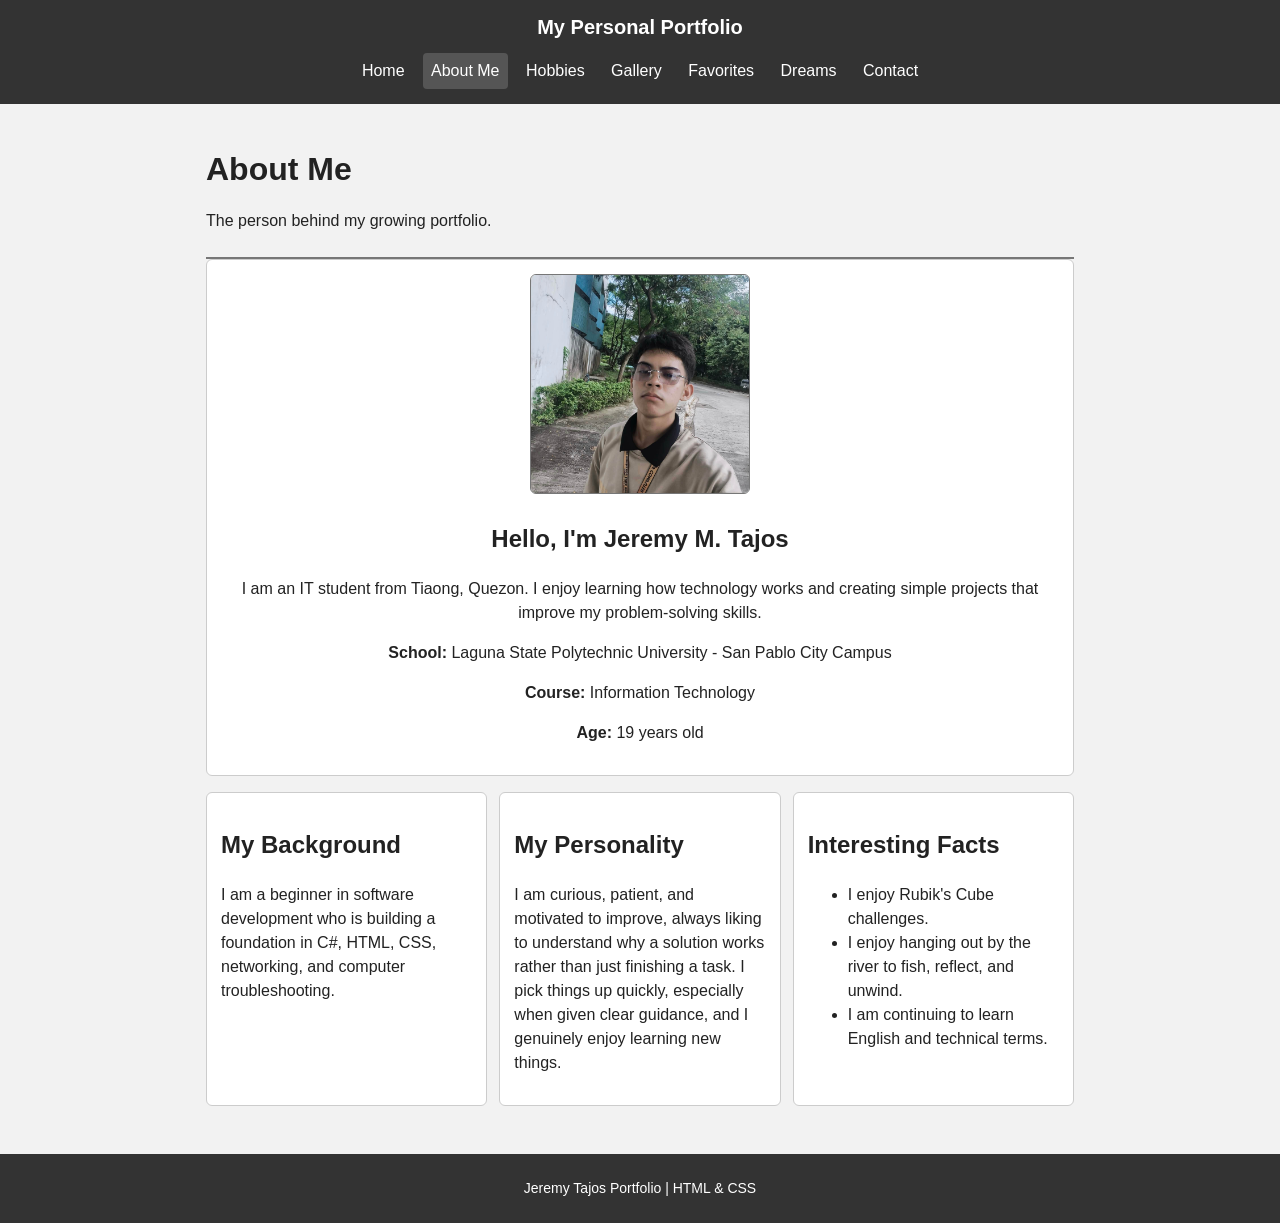
==== about.html @ f59afc8f "Add portfolio pages and gallery images" ====
<!DOCTYPE html>
<html lang="en">
<head>
  <meta charset="UTF-8">
  <meta name="viewport" content="width=device-width, initial-scale=1.0">
  <title>About Me | Jeremy Tajos</title>
  <link rel="stylesheet" href="index.css">
</head>
<body>
  <nav class="fornav" aria-label="Main navigation">
    <a href="index.html" class="mypersonalportfolio">My Personal Portfolio</a>
    <div class="stored">
      <a href="index.html">Home</a>
      <a class="active" href="about.html">About Me</a>
      <a href="hobbies.html">Hobbies</a>
      <a href="gallery.html">Gallery</a>
      <a href="favorites.html">Favorites</a>
      <a href="dreams.html">Dreams</a>
      <a href="contact.html">Contact</a>
    </div>
  </nav>

  <main class="mainpage">
    <header class="forheadername">
      <h1>About Me</h1>
      <p>The person behind my growing portfolio.</p>
    </header>

    <section class="foronecard mypicture">
      <img src="images/personalpic.jpg" alt="Portrait of Jeremy Tajos">
      <div>
        <h2>Hello, I'm Jeremy M. Tajos</h2>
        <p>I am an IT student from Tiaong, Quezon. I enjoy learning how technology works and creating simple projects that improve my problem-solving skills.</p>
        <p><strong>School:</strong> Laguna State Polytechnic University - San Pablo City Campus</p>
        <p><strong>Course:</strong> Information Technology</p>
        <p><strong>Age:</strong> 19 years old</p>
      </div>
    </section>

    <section class="aboutgrid" style="margin-top:16px;">
      <article class="foronecard">
        <h2>My Background</h2>
        <p>I am a beginner in software development who is building a foundation in C#, HTML, CSS, networking, and computer troubleshooting.</p>
      </article>
      <article class="foronecard">
        <h2>My Personality</h2>
        <p>I am curious, patient, and motivated to improve, always liking to understand why a solution works rather than just finishing a task. I pick things up quickly, especially when given clear guidance, and I genuinely enjoy learning new things.</p>
      </article>
      <article class="foronecard">
        <h2>Interesting Facts</h2>
        <ul>
          <li>I enjoy Rubik's Cube challenges.</li>
          <li>I enjoy hanging out by the river to fish, reflect, and unwind.</li>
          <li>I am continuing to learn English and technical terms.</li>
        </ul>
      </article>
    </section>
  </main>

  <footer class="footer"><p>Jeremy Tajos Portfolio | HTML & CSS</p></footer>
</body>
</html>
---- index.css ----
* {
  box-sizing: border-box;
}

body {
  margin: 0;
  background: #f2f2f2;
  color: #222222;
  font-family: Arial, sans-serif;
  line-height: 1.5;
}

.fornav {
  background: #333333;
  padding: 12px;
  text-align: center;
}

.mypersonalportfolio {
  display: block;
  color: #ffffff;
  font-size: 20px;
  font-weight: bold;
  text-decoration: none;
  margin-bottom: 8px;
}

.stored a {
  display: inline-block;
  color: #ffffff;
  margin: 3px;
  padding: 6px 8px;
  text-decoration: none;
  border-radius: 4px;
}

.stored a:hover,
.stored a.active {
  background: #555555;
}

.introname,
.forclickable,
.mainpage {
  max-width: 900px;
  margin: 20px auto;
  padding: 16px;
}

.introname {
  background: #ffffff;
  border: 1px solid #cccccc;
  border-radius: 6px;
  text-align: center;
}

.introname {
  display: grid;
  grid-template-columns: 220px 1fr;
  align-items: center;
  gap: 20px;
  text-align: left;
}

.forgridbox {
  display: grid;
  grid-template-columns: repeat(auto-fit, minmax(220px, 1fr));
  gap: 12px;
}

.specificfornav a {
  color: #333333;
  font-weight: bold;
}

.containit h1,
.forheadername h1 {
  color: #222222;
  margin: 5px 0;
}

.itstudent {
  margin: 0;
  color: #555555;
  font-weight: bold;
}

.mypic img {
  width: 180px;
  height: 180px;
  margin-top: 10px;
  object-fit: cover;
  border: 2px solid #777777;
  border-radius: 50%;
}

.forclickable h2,
.forheadername {
  border-bottom: 2px solid #777777;
  padding-bottom: 8px;
}

.specificfornav,
.multiplechange,
.foronecard,
.favcards,
.dreamcards,
.forgallerypic,
.contact-form {
  background: #ffffff;
  border: 1px solid #cccccc;
  border-radius: 6px;
  padding: 14px;
  margin-bottom: 12px;
}

.aboutgrid,
.forgridbox,
.albums,
.favboxes,
.dreamboxes,
.contact-layout {
  display: grid;
  grid-template-columns: repeat(auto-fit, minmax(220px, 1fr));
  gap: 12px;
}

.mypicture img,
.hobby-image,
.forgallerypic img {
  width: 100%;
  max-width: 220px;
  height: 220px;
  object-fit: cover;
  border: 1px solid #777777;
  border-radius: 6px;
}

.mypicture {
  text-align: center;
}

.tag-list {
  padding-left: 20px;
}

.forgallerypic {
  text-align: center;
}

.forgallerypic img {
  height: 180px;
}

.favtable {
  width: 100%;
  border-collapse: collapse;
  background: #ffffff;
}

.favtable th,
.favtable td {
  border: 1px solid #777777;
  padding: 8px;
  text-align: left;
}

.favtable th {
  background: #dddddd;
}

.contact-form {
  width: 100%;
}

.form-group {
  margin-bottom: 10px;
}

.form-group label {
  display: block;
  font-weight: bold;
  margin-bottom: 4px;
}

.form-group input,
.form-group textarea {
  width: 100%;
  padding: 8px;
  border: 1px solid #777777;
  border-radius: 4px;
  font-family: Arial, sans-serif;
}

.form-button {
  background: #333333;
  color: #ffffff;
  border: none;
  border-radius: 4px;
  padding: 9px 14px;
  cursor: pointer;
}
.social-medias a {
  display: inline-block;
  margin-top: 6px;
  padding: 6px 12px;
  border: 1px solid #cbd5e1;
  border-radius: 6px;
  text-decoration: none;
  color: #1e293b;
  background-color: #f8fafc;
  transition: background-color 0.2s;

}
.social-medias a:hover {
  background-color: #e2e8f0;
  border-color: #64748b;
  
}

.footer {
  background: #333333;
  color: #ffffff;
  text-align: center;
  padding: 10px;
  font-size: 14px;
}
.tagline{
  font-size: 1.05rem;
  font-weight: 500;
  font-style: italic;
  color: #334155;
  margin-top: 6px;
  margin-bottom: 12px;
  line-height: 1.4;
}


@media (max-width: 600px) {
  .introname,
  .forclickable,
  .mainpage {
    margin: 10px;
  }

  .introname {
    grid-template-columns: 1fr;
    text-align: center;
  }

  .stored a {
    font-size: 13px;
  }

  .favtable {
    display: block;
    overflow-x: auto;
  }
}
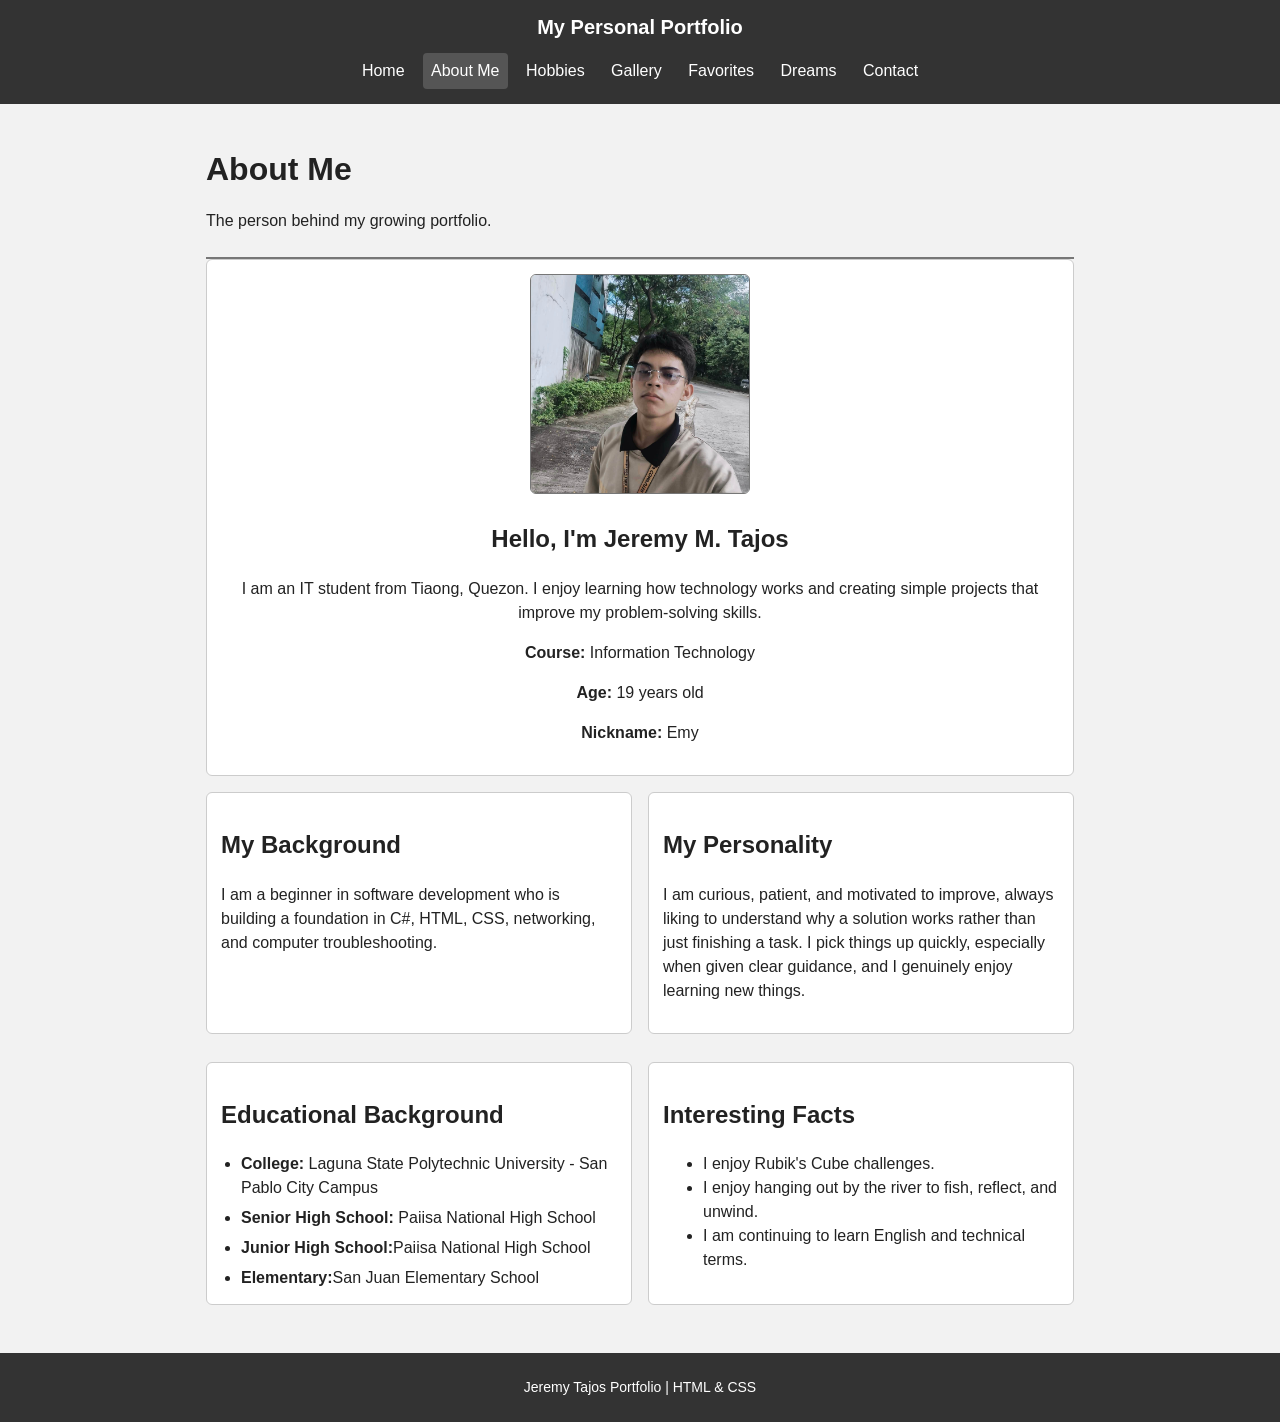
==== commit c7fb6c37: "add educational background and update about grid layout" ====
--- a/about.html
+++ b/about.html
@@ -31,9 +31,9 @@
       <div>
         <h2>Hello, I'm Jeremy M. Tajos</h2>
         <p>I am an IT student from Tiaong, Quezon. I enjoy learning how technology works and creating simple projects that improve my problem-solving skills.</p>
-        <p><strong>School:</strong> Laguna State Polytechnic University - San Pablo City Campus</p>
         <p><strong>Course:</strong> Information Technology</p>
         <p><strong>Age:</strong> 19 years old</p>
+        <p><strong>Nickname:</strong> Emy</p>
       </div>
     </section>
 
@@ -45,6 +45,15 @@
       <article class="foronecard">
         <h2>My Personality</h2>
         <p>I am curious, patient, and motivated to improve, always liking to understand why a solution works rather than just finishing a task. I pick things up quickly, especially when given clear guidance, and I genuinely enjoy learning new things.</p>
+      </article>
+      <article class="foronecard">
+        <h2>Educational Background</h2>
+        <ul class= "eduback">
+          <li><strong>College:</strong> Laguna State Polytechnic University - San Pablo City Campus</li>
+          <li><strong>Senior High School:</strong> Paiisa National High School</li>
+          <li><strong>Junior High School:</strong>Paiisa National High School</li>
+          <li><strong>Elementary:</strong>San Juan Elementary School</li>
+        </ul>
       </article>
       <article class="foronecard">
         <h2>Interesting Facts</h2>
--- a/index.css
+++ b/index.css
@@ -114,7 +114,6 @@
   margin-bottom: 12px;
 }
 
-.aboutgrid,
 .forgridbox,
 .albums,
 .favboxes,
@@ -123,6 +122,11 @@
   display: grid;
   grid-template-columns: repeat(auto-fit, minmax(220px, 1fr));
   gap: 12px;
+}
+.aboutgrid {
+  display: grid;
+  grid-template-columns: repeat(2, 1fr);
+  gap: 16px;
 }
 
 .mypicture img,
@@ -234,6 +238,17 @@
   margin-bottom: 12px;
   line-height: 1.4;
 }
+.eduback {
+  margin: 8px 0 0;
+  padding-left: 20px;
+}
+.eduback li{
+margin-bottom: 6px;
+line-height: 1.5;
+}
+.eduback li:last-child {
+  margin-bottom: 0;
+}
 
 
 @media (max-width: 600px) {
